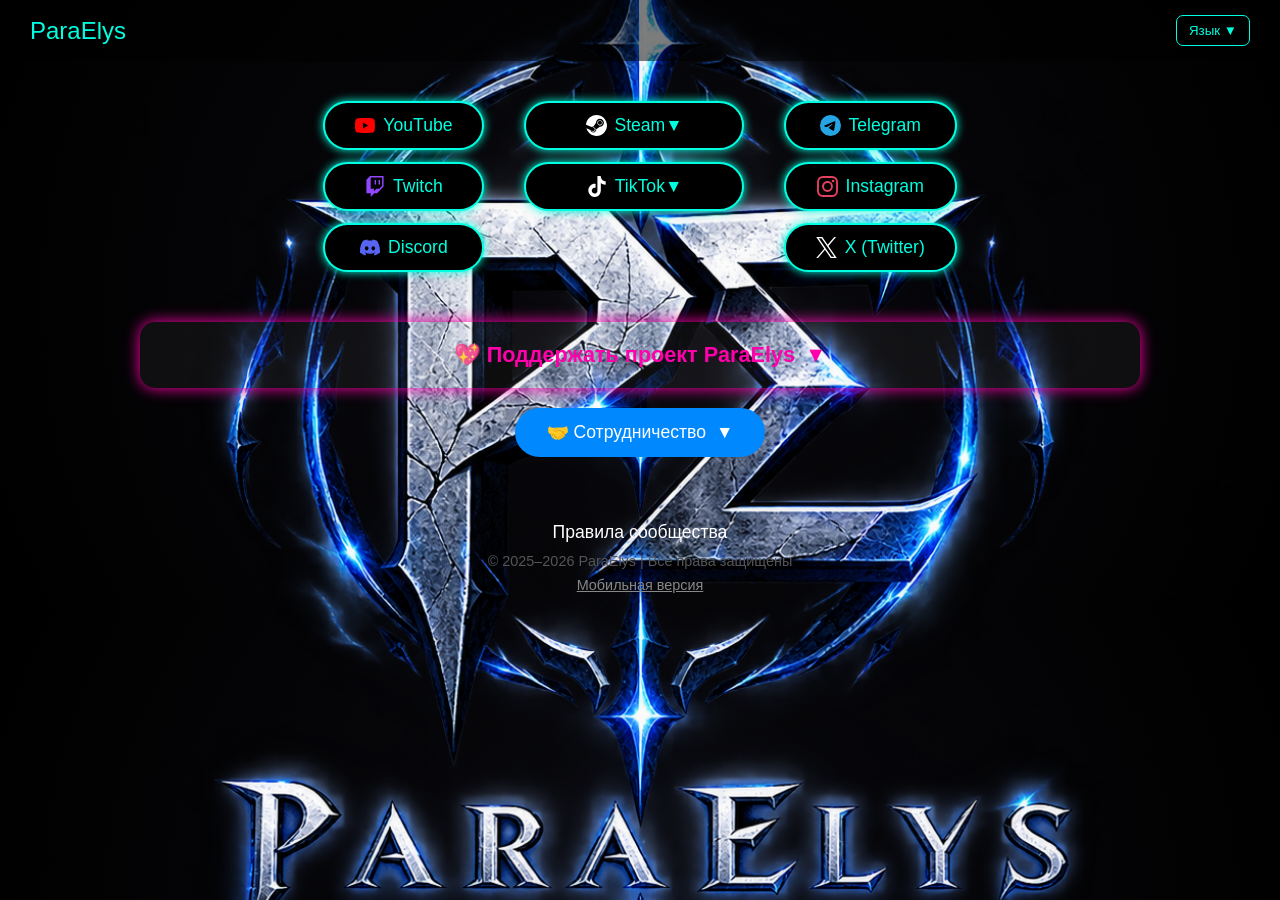
==== index.html @ 9361feeb "Add Kazakh language option and language flags" ====
<!DOCTYPE html>
<html lang="ru">
<head>
<meta charset="UTF-8">
<meta name="viewport" content="width=device-width, initial-scale=1.0">
<title>ParaElys — официальный сайт и ссылки</title>
<meta name="description" content="Официальная страница ParaElys: социальные сети, стримы, проекты, поддержка и контакты для сотрудничества.">
<meta name="robots" content="index,follow,max-image-preview:large">
<meta name="author" content="ParaElys">
<link rel="canonical" href="https://paraelys.github.io/ParaElys/">
<link rel="icon" href="favicon.svg" type="image/svg+xml">
<meta property="og:type" content="website">
<meta property="og:site_name" content="ParaElys">
<meta property="og:title" content="ParaElys — официальный сайт и ссылки">
<meta property="og:description" content="Социальные сети, стримы, проекты, поддержка и сотрудничество с ParaElys.">
<meta property="og:url" content="https://paraelys.github.io/ParaElys/">
<meta name="twitter:card" content="summary">
<meta name="twitter:title" content="ParaElys — официальный сайт и ссылки">
<meta name="twitter:description" content="Социальные сети, стримы, проекты, поддержка и сотрудничество с ParaElys.">
<meta http-equiv="Content-Security-Policy" content="default-src 'self'; base-uri 'none'; object-src 'none'; script-src 'self'; style-src 'self' https://fonts.googleapis.com; font-src https://fonts.gstatic.com; img-src 'self' data:; connect-src 'none'; frame-src 'none'; media-src 'none'; worker-src 'none'; manifest-src 'none'; form-action 'none'; upgrade-insecure-requests">
<meta name="referrer" content="no-referrer">
<link rel="stylesheet" href="styles.css">
</head>
<body>

<header>
    <a id="homeLink" class="logo" href="#" aria-label="На главную">ParaElys</a>
    <div class="language-menu" id="languageMenu">
        <button class="language-toggle" id="languageToggle" type="button" aria-haspopup="menu" aria-expanded="false" aria-controls="languageOptions">🇷🇺 Язык ▼</button>
        <div class="language-options" id="languageOptions" role="menu">
            <button type="button" role="menuitem" data-lang="ru">🇷🇺 Русский</button>
            <button type="button" role="menuitem" data-lang="en">🇬🇧 English</button>
            <button type="button" role="menuitem" data-lang="ua">🇺🇦 Українська</button>
            <button type="button" role="menuitem" data-lang="kz">🇰🇿 Қазақша</button>
        </div>
    </div>
</header>

<div class="links">
    <div class="column">
        <a href="https://youtube.com/ParaElys" target="_blank" rel="noopener noreferrer" class="link-btn brand-youtube"><img class="brand-icon" src="icons/youtube.svg" alt="" aria-hidden="true">YouTube</a>
        <a href="https://twitch.tv/ParaElys" target="_blank" rel="noopener noreferrer" class="link-btn brand-twitch"><img class="brand-icon" src="icons/twitch.svg" alt="" aria-hidden="true">Twitch</a>
        <a href="https://discord.com/users/783690268620488744" target="_blank" rel="noopener noreferrer" class="link-btn brand-discord"><img class="brand-icon" src="icons/discord.svg" alt="" aria-hidden="true">Discord</a>
    </div>

    <div class="column">
        <div class="dropdown">
            <div class="link-btn brand-steam" data-dropdown-toggle role="button" tabindex="0" aria-haspopup="true" aria-expanded="false"><img class="brand-icon" src="icons/steam.svg" alt="" aria-hidden="true">Steam <span aria-hidden="true">▼</span></div>
            <div class="dropdown-content">
                <a href="https://steamcommunity.com/id/SgAmeBplAy/" target="_blank" rel="noopener noreferrer">SgAmeBplAy</a>
                <a href="https://steamcommunity.com/groups/ParaElys" target="_blank" rel="noopener noreferrer">ParaElys</a>
            </div>
        </div>

        <div class="dropdown">
            <div class="link-btn brand-tiktok" data-dropdown-toggle role="button" tabindex="0" aria-haspopup="true" aria-expanded="false"><img class="brand-icon" src="icons/tiktok.svg" alt="" aria-hidden="true">TikTok <span aria-hidden="true">▼</span></div>
            <div class="dropdown-content">
                <a href="https://www.tiktok.com/@paraelys" target="_blank" rel="noopener noreferrer">ParaElys</a>
                <a href="https://www.tiktok.com/@paraelys.anime" target="_blank" rel="noopener noreferrer">ParaElys.Anime</a>
                <a href="https://www.tiktok.com/@paraelysanime" target="_blank" rel="noopener noreferrer">ParaElysAnime</a>
            </div>
        </div>
    </div>

    <div class="column">
        <a href="https://t.me/ParaElys" target="_blank" rel="noopener noreferrer" class="link-btn brand-telegram"><img class="brand-icon" src="icons/telegram.svg" alt="" aria-hidden="true">Telegram</a>
        <a href="https://instagram.com/ParaElys.Official" target="_blank" rel="noopener noreferrer" class="link-btn brand-instagram"><img class="brand-icon" src="icons/instagram.svg" alt="" aria-hidden="true">Instagram</a>
        <a href="https://twitter.com/ParaElys" target="_blank" rel="noopener noreferrer" class="link-btn brand-x"><img class="brand-icon" src="icons/x.svg" alt="" aria-hidden="true">X (Twitter)</a>
    </div>
</div>

<div class="support" id="supportBlock">
    <button class="support-toggle" id="supportToggle" type="button" aria-expanded="false" aria-controls="supportLinks">
        <span id="supportTitle">💖 Поддержать проект ParaElys</span>
        <span class="support-arrow" aria-hidden="true">▼</span>
    </button>
    <div class="support-links" id="supportLinks">
        <a href="#" class="support-service brand-paypal support-disabled" aria-disabled="true" tabindex="-1"><img class="brand-icon" src="icons/paypal.svg" alt="" aria-hidden="true">PayPal <span class="soon-badge" data-soon>Скоро</span></a>
        <a href="https://send.monobank.ua/jar/ATRMQ6Q4ir" target="_blank" rel="noopener noreferrer" class="support-service brand-monobank"><img class="brand-icon" src="icons/monobank.svg" alt="" aria-hidden="true">Monobank</a>
        <a href="#" class="support-service brand-donationalerts support-disabled" aria-disabled="true" tabindex="-1"><img class="brand-icon" src="icons/donationalerts.svg" alt="" aria-hidden="true">DonationAlerts <span class="soon-badge" data-soon>Скоро</span></a>
        <a href="https://steamcommunity.com/tradeoffer/new/?partner=419988897&token=-GGvnD6H" target="_blank" rel="noopener noreferrer" class="support-service brand-steam"><img class="brand-icon" src="icons/steam.svg" alt="" aria-hidden="true">Steam Trade</a>
        <a href="#" class="support-service brand-patreon support-disabled" aria-disabled="true" tabindex="-1"><img class="brand-icon" src="icons/patreon.svg" alt="" aria-hidden="true">Patreon <span class="soon-badge" data-soon>Скоро</span></a>
        <a href="#" class="support-service brand-boosty support-disabled" aria-disabled="true" tabindex="-1"><img class="brand-icon" src="icons/boosty.svg" alt="" aria-hidden="true">Boosty <span class="soon-badge" data-soon>Скоро</span></a>
    </div>
</div>

<div class="email-contact collaboration" id="collaborationBlock">
    <button class="collaboration-toggle" id="collaborationToggle" type="button" aria-expanded="false" aria-controls="collaborationOptions">
        <span id="collaborationTitle">🤝 Сотрудничество</span>
        <span class="collaboration-arrow" aria-hidden="true">▼</span>
    </button>
    <div class="collaboration-options" id="collaborationOptions">
        <a id="emailContactLink" href="mailto:paraelys.info@gmail.com?subject=Сотрудничество&amp;body=Здравствуйте!">Написать на Email</a>
        <button id="copyEmailButton" type="button">Скопировать Email</button>
        <span class="copy-status" id="copyStatus" aria-live="polite"></span>
    </div>
</div>

<!-- Футер -->
<footer>
    <div class="rules-menu" id="rulesMenu" role="button" tabindex="0">Правила сообщества</div>
    <div id="copyrightText">© 2025 ParaElys | Все права защищены</div>
    <div class="version-switch" id="versionSwitch" role="button" tabindex="0">Мобильная версия</div>
</footer>

<!-- Модальное окно -->
<div class="modal" id="rulesModal">
    <div class="modal-content">
        <span class="modal-close" id="closeRulesButton" role="button" tabindex="0" aria-label="Закрыть">&times;</span>
        <h2 id="rulesTitle">📜 Правила сообщества</h2>
        <p id="rulesText">
        Добро пожаловать! Ниже приведены правила поведения на всех продуктах ParaElys.<br><br>
        1. Уважайте других пользователей.<br>
        2. Запрещено оскорбление, спам и реклама без согласия.<br>
        3. Контент, нарушающий законы, запрещен.<br>
        4. Все донаты, покупки и транзакции проходят через официальные каналы.<br>
        5. Администрация оставляет за собой право удалять сообщения или блокировать пользователей за нарушение правил.<br><br>
        Дисклеймер: Мы не несем ответственность за действия пользователей вне наших платформ и за сторонний контент.
        </p>
    </div>
</div>

<script src="script.js" defer></script>

</body>
</html>
---- styles.css ----
@import url('https://fonts.googleapis.com/css2?family=Orbitron:wght@400;700&display=swap');
    body {
        margin: 0;
        font-family: 'Orbitron', sans-serif;
        background: url('background.png') center/cover no-repeat fixed, radial-gradient(circle at center, #0a0a0f, #000000);
        color: #00ffe0;
        overflow-x: hidden;
    }
    header {
        display: flex;
        align-items: center;
        justify-content: space-between;
        padding: 15px 30px;
        background: rgba(0,0,0,0.5);
        position: sticky;
        top: 0;
        z-index: 10;
    }
    .logo {
        font-size: 1.5rem;
        color: #00ffe0;
        text-decoration: none;
        cursor: pointer;
        transition: 0.3s;
    }
    .logo:hover {
        color: #ffffff;
        text-shadow: 0 0 10px #00ffe0;
    }
    .language-menu {
        position: relative;
    }
    .language-toggle {
        background: transparent;
        border: 1px solid #00ffe0;
        color: #00ffe0;
        padding: 7px 12px;
        border-radius: 7px;
        cursor: pointer;
        transition: 0.3s;
        font-family: inherit;
    }
    .language-toggle:hover,
    .language-menu.open .language-toggle {
        background: #00ffe0;
        color: #000;
    }
    .language-options {
        display: none;
        position: absolute;
        top: calc(100% + 8px);
        right: 0;
        min-width: 170px;
        background: #000;
        border: 1px solid #00ffe0;
        border-radius: 10px;
        overflow: hidden;
        box-shadow: 0 0 15px #00ffe0;
        z-index: 50;
        animation: fadeIn 0.2s ease;
    }
    .language-menu.open .language-options {
        display: flex;
        flex-direction: column;
    }
    .language-options button {
        border: 0;
        background: transparent;
        color: #00ffe0;
        padding: 11px 14px;
        cursor: pointer;
        font-family: inherit;
        text-align: left;
        transition: 0.2s;
    }
    .language-options button:hover {
        background: #00ffe0;
        color: #000;
    }

    /* Меню в колонках */
    .links {
        display: flex;
        justify-content: center;
        gap: 40px;
        margin-top: 40px;
    }
    .column {
        display: flex;
        flex-direction: column;
        gap: 12px;
    }

    .link-btn {
        padding: 12px 30px;
        border: 2px solid #00ffe0;
        border-radius: 50px;
        color: #00ffe0;
        text-decoration: none;
        font-size: 1.1rem;
        background: #000000;
        transition: 0.3s;
        box-shadow: 0 0 10px #00ffe0;
        position: relative;
        text-align: center;
    }
    .link-btn:hover {
        background: rgba(3, 7, 10, 0.94);
        color: #ffffff;
        box-shadow: 0 0 12px rgba(0,255,224,.28);
        transform: scale(1.035);
    }

    /* Подменю */
    .dropdown {
        position: relative;
        display: inline-block;
        width: 220px;
    }
    .dropdown-content {
        display: none;
        flex-direction: column;
        position: static;
        width: 100%;
        margin-top: 8px;
        box-sizing: border-box;
        background: rgba(0,0,0,.94);
        border: 1px solid #00ffe0;
        border-radius: 10px;
        overflow: hidden;
        box-shadow: 0 0 12px rgba(0,255,224,.42);
        animation: fadeIn 0.25s ease;
    }
    .dropdown-content a {
        padding: 10px;
        color: #00ffe0;
        text-decoration: none;
        transition: 0.3s;
        text-align: center;
    }
    .dropdown-content a:hover {
        background: rgba(0,255,224,.10);
        color: #ffffff;
        text-shadow: 0 0 8px rgba(0,255,224,.7);
    }
    .dropdown.open .dropdown-content {
        display: flex;
    }
    @keyframes fadeIn {
        from {opacity: 0; transform: translateY(-5px);}
        to {opacity: 1; transform: translateY(0);}
    }

    /* Секция поддержки */
    .support {
        margin-top: 50px;
        padding: 0;
        background: rgba(255,255,255,0.05);
        border-radius: 15px;
        max-width: 1000px;
        margin-left: auto;
        margin-right: auto;
        box-shadow: 0 0 15px #ff00aa;
        overflow: hidden;
    }
    .support-toggle {
        width: 100%;
        border: 0;
        background: transparent;
        color: #ff00aa;
        padding: 20px;
        font: inherit;
        font-size: 1.35rem;
        font-weight: 700;
        cursor: pointer;
        display: flex;
        align-items: center;
        justify-content: center;
        gap: 10px;
        transition: 0.3s;
    }
    .support-toggle:hover,
    .support.open .support-toggle {
        background: rgba(255,0,170,0.08);
        text-shadow: 0 0 10px #ff00aa;
    }
    .support-arrow {
        display: inline-block;
        transition: transform 0.3s ease;
    }
    .support.open .support-arrow {
        transform: rotate(180deg);
    }
    .support-links {
        display: none;
        flex-wrap: wrap;
        justify-content: center;
        gap: 10px;
        padding: 0 20px 20px;
    }
    .support.open .support-links {
        display: flex;
        animation: supportReveal 0.25s ease;
    }
    @keyframes supportReveal {
        from { opacity: 0; transform: translateY(-6px); }
        to { opacity: 1; transform: translateY(0); }
    }
    .support a {
        color: #ff80d5;
        text-decoration: none;
        border: 1px solid #ff00aa;
        padding: 8px 12px;
        border-radius: 8px;
        transition: 0.3s;
        text-align: center;
    }
    .support a:hover {
        background: rgba(8,4,8,.90);
        color: #ffffff;
    }

    /* Связь по рекламе под поддержкой */
    .email-contact {
        margin: 20px 0 50px 0;
        text-align: center;
    }
    .email-contact a {
        background: #0088ff;
        color: #fff;
        border: 2px solid #0088ff;
        padding: 12px 30px;
        border-radius: 50px;
        text-decoration: none;
        font-size: 1.1rem;
        display: inline-block;
        transition: 0.3s;
    }
    .email-contact a:hover {
        background: #00ccff;
        color: #000;
        transform: scale(1.05);
    }

    /* Меню Правила сообщества */
    .rules-menu {
        display: inline-block;
        text-align: center;
        color: #ffffff;
        font-size: 1.1rem;
        margin-bottom: 5px;
        cursor: pointer;
    }
    .rules-menu:hover {
        text-decoration: underline;
    }

    /* Футер */
    footer {
        text-align: center;
        padding: 15px;
        font-size: 0.9rem;
        color: #555;
    }
    .version-switch {
        display: inline-block;
        margin-top: 8px;
        color: #888;
        text-decoration: underline;
        cursor: pointer;
        transition: 0.3s;
    }
    .version-switch:hover {
        color: #00ffe0;
    }

    /* Мобильная версия */
    /*
       На мобильных браузерах background-attachment: fixed может "прыгать"
       при скрытии/появлении адресной строки. Поэтому фон рисуется отдельным
       фиксированным слоем стабильной высоты и не пересчитывает масштаб при скролле.
    */
    body.mobile-mode {
        background: transparent;
        position: relative;
        isolation: isolate;
    }
    body.mobile-mode::before {
        content: "";
        position: fixed;
        top: 0;
        left: 0;
        width: 100vw;
        height: 100vh;
        height: 100lvh;
        background:
            url('background.png') center center / cover no-repeat,
            radial-gradient(circle at center, #0a0a0f, #000000);
        z-index: -1;
        pointer-events: none;
        transform: translateZ(0);
        backface-visibility: hidden;
    }
    body.mobile-mode header {
        padding: 12px 15px;
    }
    body.mobile-mode .logo {
        font-size: 1.25rem;
    }
    body.mobile-mode .language-toggle {
        padding: 6px 10px;
    }
    body.mobile-mode .language-options {
        min-width: 155px;
    }
    body.mobile-mode .links {
        flex-direction: column;
        align-items: center;
        gap: 12px;
        margin-top: 25px;
        padding: 0 15px;
        width: 100%;
        box-sizing: border-box;
    }
    body.mobile-mode .column {
        width: 100%;
        max-width: 360px;
        box-sizing: border-box;
    }
    body.mobile-mode .link-btn {
        display: block;
        box-sizing: border-box;
        width: 100%;
        padding: 12px 20px;
    }
    body.mobile-mode .dropdown {
        width: 100%;
    }
    body.mobile-mode .dropdown-content {
        position: static;
        margin-top: 8px;
        box-sizing: border-box;
    }
    body.mobile-mode .support {
        margin: 30px auto 0;
        width: calc(100% - 30px);
        max-width: 360px;
        box-sizing: border-box;
    }
    body.mobile-mode .support-toggle {
        padding: 18px 12px;
        font-size: 1.1rem;
    }
    body.mobile-mode .support-links {
        flex-direction: column;
        width: 100%;
        max-width: none;
        box-sizing: border-box;
        padding: 0 12px 18px;
    }
    body.mobile-mode .support a {
        display: block;
        width: 100%;
        box-sizing: border-box;
    }
    body.mobile-mode .email-contact {
        margin: 20px auto 35px;
        width: calc(100% - 30px);
        max-width: 360px;
        box-sizing: border-box;
    }
    body.mobile-mode .email-contact a {
        box-sizing: border-box;
        max-width: 100%;
        padding: 12px 20px;
    }
    body.mobile-mode .modal {
        box-sizing: border-box;
        padding: 10px;
    }
    body.mobile-mode .modal-content {
        box-sizing: border-box;
        padding: 25px 18px;
    }
    body.mobile-mode footer {
        box-sizing: border-box;
        padding-left: 15px;
        padding-right: 15px;
    }

    /* Полная версия принудительно сохраняет исходную компоновку */
    body.desktop-mode {
        min-width: 820px;
        overflow-x: auto;
    }
    body.desktop-mode .links {
        flex-direction: row;
    }

    /* Модальное окно */
    .modal {
        display: none;
        position: fixed;
        top: 0; left: 0;
        width: 100%; height: 100%;
        background: rgba(0,0,0,0.85);
        z-index: 1000;
        justify-content: center;
        align-items: center;
        padding: 20px;
        animation: fadeInModal 0.3s ease;
    }
    @keyframes fadeInModal {
        from {opacity:0;}
        to {opacity:1;}
    }
    .modal-content {
        background: #000;
        border: 2px solid #00ffe0;
        border-radius: 15px;
        padding: 30px;
        max-width: 800px;
        width: 100%;
        color: #00ffe0;
        position: relative;
        overflow-y: auto;
        max-height: 90vh;
        animation: slideDown 0.3s ease;
    }
    @keyframes slideDown {
        from {transform: translateY(-20px); opacity:0;}
        to {transform: translateY(0); opacity:1;}
    }
    .modal-content h2 {
        color: #ff00aa;
        margin-top: 0;
        text-align: center;
    }
    .modal-close {
        position: absolute;
        top: 10px;
        right: 15px;
        font-size: 1.5rem;
        cursor: pointer;
        color: #ff00aa;
    }

#copyrightText {
    margin-top: 5px;
}


/* Обычный системный шрифт для переведённого английского интерфейса */
body.english-ui-font .language-toggle,
body.english-ui-font .language-options button,
body.english-ui-font .support-toggle,
body.english-ui-font .email-contact a,
body.english-ui-font .rules-menu,
body.english-ui-font #copyrightText,
body.english-ui-font .version-switch,
body.english-ui-font .modal-content {
    font-family: Arial, Helvetica, sans-serif;
}


/* Логотипы социальных платформ */
.brand-icon {
    width: 1.15em;
    height: 1.15em;
    flex: 0 0 auto;
    object-fit: contain;
    vertical-align: -0.18em;
    margin-right: 0.45em;
}
.link-btn {
    display: flex;
    align-items: center;
    justify-content: center;
}


/* Фирменные эффекты кнопок */
.link-btn .brand-icon,
.support-service .brand-icon {
    transition: transform 0.25s ease, filter 0.25s ease;
}
.link-btn:hover .brand-icon,
.support-service:hover .brand-icon {
    transform: scale(1.15);
}

.brand-youtube:hover { border-color:#ff0000; box-shadow:0 0 18px #ff0000, 0 0 34px rgba(255,0,0,.35); }
.brand-telegram:hover { border-color:#26a5e4; box-shadow:0 0 18px #26a5e4, 0 0 34px rgba(38,165,228,.35); }
.brand-discord:hover { border-color:#5865f2; box-shadow:0 0 18px #5865f2, 0 0 34px rgba(88,101,242,.35); }
.brand-steam:hover { border-color:#ffffff; box-shadow:0 0 18px #ffffff, 0 0 34px rgba(255,255,255,.2); }
.brand-tiktok:hover { border-color:#fe2c55; box-shadow:0 0 18px #25f4ee, 0 0 34px rgba(254,44,85,.35); }
.brand-instagram:hover { border-color:#e4405f; box-shadow:0 0 18px #e4405f, 0 0 34px rgba(228,64,95,.35); }
.brand-twitch:hover { border-color:#9146ff; box-shadow:0 0 18px #9146ff, 0 0 34px rgba(145,70,255,.35); }
.brand-x:hover { border-color:#ffffff; box-shadow:0 0 18px #ffffff, 0 0 34px rgba(255,255,255,.2); }

.support-service {
    display: inline-flex;
    align-items: center;
    justify-content: center;
    gap: 2px;
}
.brand-paypal:hover { border-color:#0070e0; box-shadow:0 0 14px rgba(0,112,224,.75); }
.brand-monobank:hover { border-color:#ffffff; box-shadow:0 0 14px rgba(255,255,255,.45); }
.brand-donationalerts:hover { border-color:#f57d07; box-shadow:0 0 14px rgba(245,125,7,.7); }
.brand-patreon:hover { border-color:#ff424d; box-shadow:0 0 14px rgba(255,66,77,.7); }
.brand-boosty:hover { border-color:#f15f2c; box-shadow:0 0 14px rgba(241,95,44,.7); }

.support-disabled {
    opacity: 0.48;
    cursor: not-allowed;
    filter: grayscale(.35);
}
.support-disabled:hover {
    background: transparent !important;
    color: #ff80d5 !important;
    box-shadow: none !important;
    transform: none !important;
}
.support-disabled:hover .brand-icon {
    transform: none;
}
.soon-badge {
    margin-left: 8px;
    padding: 2px 6px;
    border: 1px solid currentColor;
    border-radius: 999px;
    font-size: .7em;
    opacity: .9;
}

/* Улучшенный блок сотрудничества */
.collaboration {
    position: relative;
}
.collaboration-toggle {
    background: #0088ff;
    color: #fff;
    border: 2px solid #0088ff;
    padding: 12px 30px;
    border-radius: 50px;
    font: inherit;
    font-size: 1.1rem;
    cursor: pointer;
    transition: .3s;
    display: inline-flex;
    align-items: center;
    gap: 10px;
}
.collaboration-toggle:hover,
.collaboration.open .collaboration-toggle {
    background: #00ccff;
    border-color: #00ccff;
    color: #000;
    transform: scale(1.04);
    box-shadow: 0 0 18px rgba(0,204,255,.55);
}
.collaboration-arrow {
    transition: transform .25s ease;
}
.collaboration.open .collaboration-arrow {
    transform: rotate(180deg);
}
.collaboration-options {
    display: none;
    width: min(360px, calc(100% - 30px));
    margin: 10px auto 0;
    padding: 10px;
    background: rgba(0,0,0,.92);
    border: 1px solid #0088ff;
    border-radius: 14px;
    box-shadow: 0 0 16px rgba(0,136,255,.35);
    box-sizing: border-box;
}
.collaboration.open .collaboration-options {
    display: grid;
    gap: 8px;
    animation: supportReveal .2s ease;
}
.collaboration-options a,
.collaboration-options button {
    width: 100%;
    box-sizing: border-box;
    border: 1px solid #0088ff;
    background: transparent;
    color: #fff;
    border-radius: 10px;
    padding: 10px 12px;
    font: inherit;
    text-decoration: none;
    cursor: pointer;
    transition: .2s;
}
.collaboration-options a:hover,
.collaboration-options button:hover {
    background: #0088ff;
    color: #fff;
}
.copy-status {
    min-height: 1em;
    color: #00ffe0;
    font-size: .8rem;
}

/* Лёгкое появление страницы */
header,
.links,
.support,
.email-contact,
footer {
    animation: pageReveal .55s ease both;
}
.links { animation-delay: .08s; }
.support { animation-delay: .16s; }
.email-contact { animation-delay: .22s; }
footer { animation-delay: .28s; }
@keyframes pageReveal {
    from { opacity: 0; transform: translateY(8px); }
    to { opacity: 1; transform: translateY(0); }
}
@media (prefers-reduced-motion: reduce) {
    header,
    .links,
    .support,
    .email-contact,
    footer,
    .dropdown-content,
    .support.open .support-links,
    .collaboration.open .collaboration-options {
        animation: none !important;
    }
    * {
        scroll-behavior: auto !important;
    }
}

/* Английский системный шрифт также для новых элементов */
body.english-ui-font .collaboration-toggle,
body.english-ui-font .collaboration-options,
body.english-ui-font .soon-badge {
    font-family: Arial, Helvetica, sans-serif;
}

/* Мобильная версия новых элементов */
body.mobile-mode .collaboration-toggle {
    max-width: 100%;
    padding: 12px 20px;
}
body.mobile-mode .collaboration-options {
    width: 100%;
}


/* Раскрытые меню остаются частью страницы и не перекрывают блоки ниже */
.dropdown.open {
    z-index: 2;
}
.dropdown.open > .link-btn {
    background: rgba(3,7,10,.96);
    color: #ffffff;
    transform: scale(1.02);
}
.dropdown.open > .brand-steam {
    border-color: #ffffff;
    box-shadow: 0 0 18px rgba(255,255,255,.65), 0 0 30px rgba(255,255,255,.15);
}
.dropdown.open > .brand-tiktok {
    border-color: #fe2c55;
    box-shadow: 0 0 16px rgba(37,244,238,.7), 0 0 30px rgba(254,44,85,.32);
}
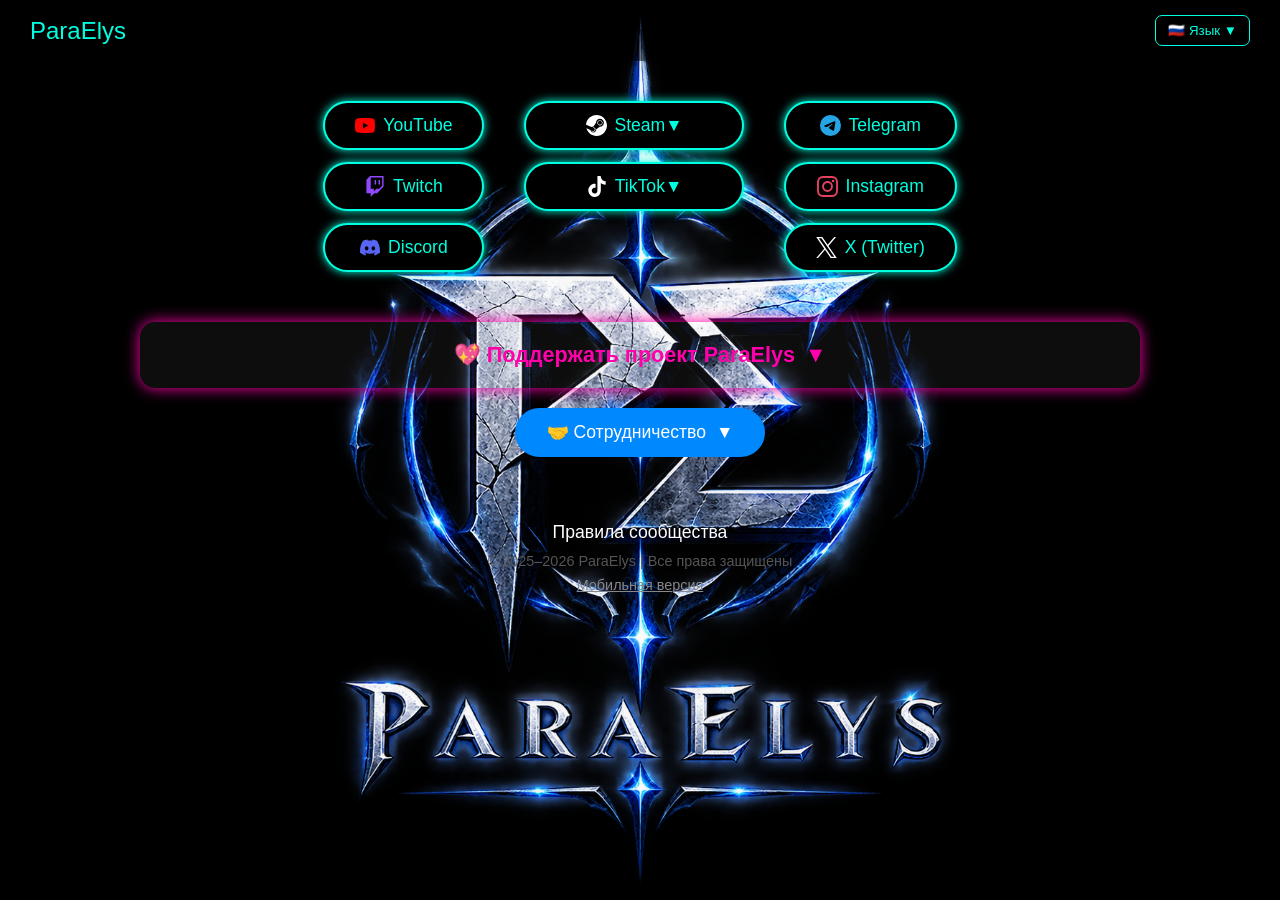
==== commit 1cae2f84: "Use real flag icons and bust cached assets" ====
--- a/index.html
+++ b/index.html
@@ -19,19 +19,19 @@
 <meta name="twitter:description" content="Социальные сети, стримы, проекты, поддержка и сотрудничество с ParaElys.">
 <meta http-equiv="Content-Security-Policy" content="default-src 'self'; base-uri 'none'; object-src 'none'; script-src 'self'; style-src 'self' https://fonts.googleapis.com; font-src https://fonts.gstatic.com; img-src 'self' data:; connect-src 'none'; frame-src 'none'; media-src 'none'; worker-src 'none'; manifest-src 'none'; form-action 'none'; upgrade-insecure-requests">
 <meta name="referrer" content="no-referrer">
-<link rel="stylesheet" href="styles.css">
+<link rel="stylesheet" href="styles.css?v=20261008-2">
 </head>
 <body>
 
 <header>
     <a id="homeLink" class="logo" href="#" aria-label="На главную">ParaElys</a>
     <div class="language-menu" id="languageMenu">
-        <button class="language-toggle" id="languageToggle" type="button" aria-haspopup="menu" aria-expanded="false" aria-controls="languageOptions">🇷🇺 Язык ▼</button>
+        <button class="language-toggle" id="languageToggle" type="button" aria-haspopup="menu" aria-expanded="false" aria-controls="languageOptions"><img class="flag-icon" src="icons/flags/ru.svg" alt=""> <span id="languageToggleLabel">Язык</span> <span aria-hidden="true">▼</span></button>
         <div class="language-options" id="languageOptions" role="menu">
-            <button type="button" role="menuitem" data-lang="ru">🇷🇺 Русский</button>
-            <button type="button" role="menuitem" data-lang="en">🇬🇧 English</button>
-            <button type="button" role="menuitem" data-lang="ua">🇺🇦 Українська</button>
-            <button type="button" role="menuitem" data-lang="kz">🇰🇿 Қазақша</button>
+            <button type="button" role="menuitem" data-lang="ru"><img class="flag-icon" src="icons/flags/ru.svg" alt="">Русский</button>
+            <button type="button" role="menuitem" data-lang="en"><img class="flag-icon" src="icons/flags/gb.svg" alt="">English</button>
+            <button type="button" role="menuitem" data-lang="ua"><img class="flag-icon" src="icons/flags/ua.svg" alt="">Українська</button>
+            <button type="button" role="menuitem" data-lang="kz"><img class="flag-icon" src="icons/flags/kz.svg" alt="">Қазақша</button>
         </div>
     </div>
 </header>
@@ -120,7 +120,7 @@
     </div>
 </div>
 
-<script src="script.js" defer></script>
+<script src="script.js?v=20261008-2" defer></script>
 
 </body>
 </html>
--- a/styles.css
+++ b/styles.css
@@ -2,7 +2,7 @@
     body {
         margin: 0;
         font-family: 'Orbitron', sans-serif;
-        background: url('background.png') center/cover no-repeat fixed, radial-gradient(circle at center, #0a0a0f, #000000);
+        background: #000 url('background.png') center center / contain no-repeat fixed;
         color: #00ffe0;
         overflow-x: hidden;
     }
@@ -294,8 +294,7 @@
         height: 100vh;
         height: 100lvh;
         background:
-            url('background.png') center center / cover no-repeat,
-            radial-gradient(circle at center, #0a0a0f, #000000);
+            #000 url('background.png') center center / contain no-repeat;
         z-index: -1;
         pointer-events: none;
         transform: translateZ(0);
@@ -601,9 +600,14 @@
     color: #fff;
 }
 .copy-status {
-    min-height: 1em;
+    display: none;
     color: #00ffe0;
     font-size: .8rem;
+    text-align: center;
+    padding: 2px 4px 0;
+}
+.copy-status:not(:empty) {
+    display: block;
 }
 
 /* Лёгкое появление страницы */
@@ -672,3 +676,23 @@
     border-color: #fe2c55;
     box-shadow: 0 0 16px rgba(37,244,238,.7), 0 0 30px rgba(254,44,85,.32);
 }
+
+
+/* Для казахского интерфейса используем системный шрифт с полной поддержкой букв */
+body.kazakh-ui-font .language-toggle,
+body.kazakh-ui-font .language-options button,
+body.kazakh-ui-font .support-toggle,
+body.kazakh-ui-font .collaboration-toggle,
+body.kazakh-ui-font .collaboration-options,
+body.kazakh-ui-font .rules-menu,
+body.kazakh-ui-font #copyrightText,
+body.kazakh-ui-font .version-switch,
+body.kazakh-ui-font .modal-content,
+body.kazakh-ui-font .soon-badge {
+    font-family: Arial, Helvetica, sans-serif;
+}
+
+/* Симметричная рамка блока сотрудничества */
+.collaboration-options {
+    padding: 10px;
+}
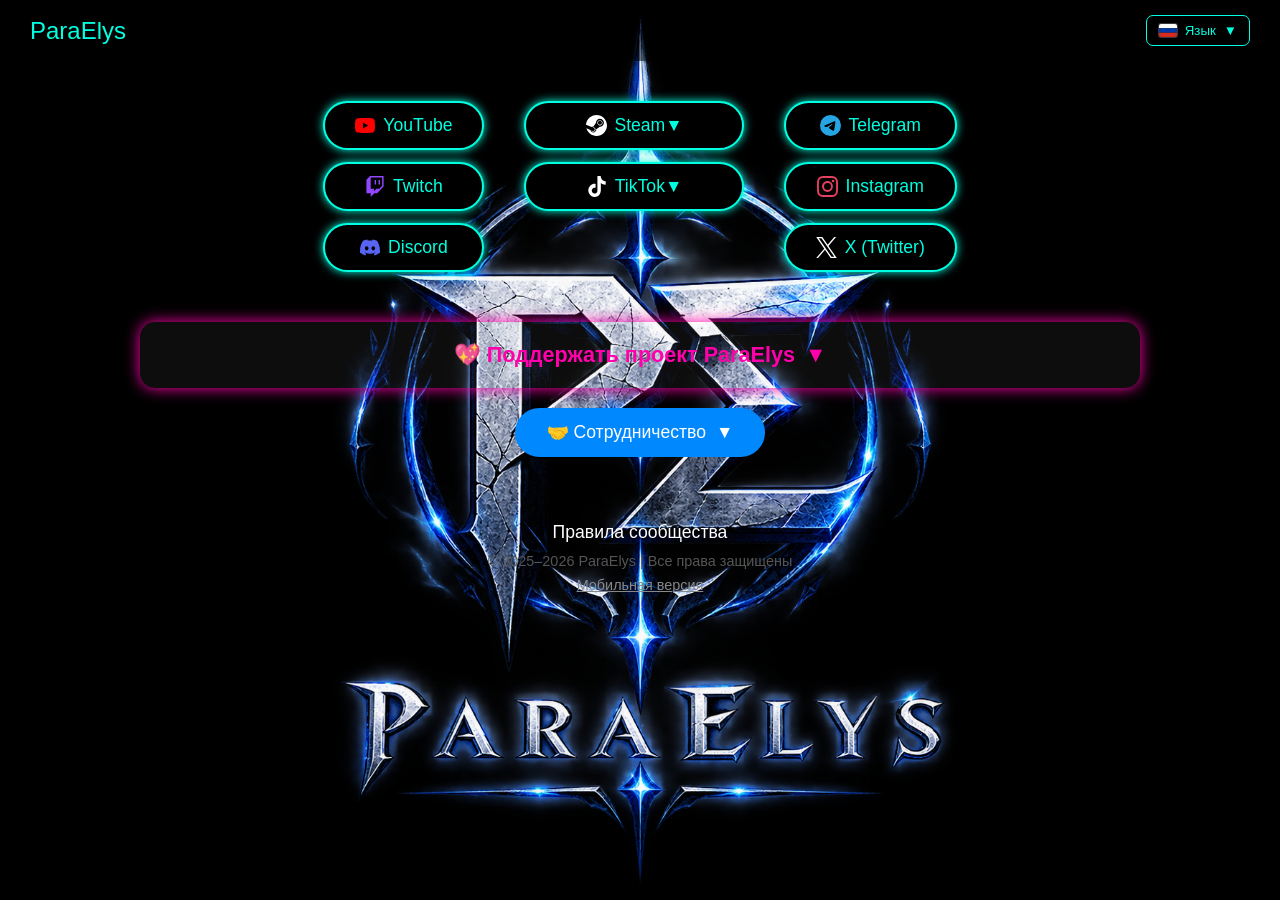
==== commit 3318b2a7: "Use PE PNG favicon and refresh styles" ====
--- a/index.html
+++ b/index.html
@@ -8,7 +8,7 @@
 <meta name="robots" content="index,follow,max-image-preview:large">
 <meta name="author" content="ParaElys">
 <link rel="canonical" href="https://paraelys.github.io/ParaElys/">
-<link rel="icon" href="favicon.svg" type="image/svg+xml">
+<link rel="icon" href="favicon.png?v=20261008-3" type="image/png">
 <meta property="og:type" content="website">
 <meta property="og:site_name" content="ParaElys">
 <meta property="og:title" content="ParaElys — официальный сайт и ссылки">
@@ -19,7 +19,7 @@
 <meta name="twitter:description" content="Социальные сети, стримы, проекты, поддержка и сотрудничество с ParaElys.">
 <meta http-equiv="Content-Security-Policy" content="default-src 'self'; base-uri 'none'; object-src 'none'; script-src 'self'; style-src 'self' https://fonts.googleapis.com; font-src https://fonts.gstatic.com; img-src 'self' data:; connect-src 'none'; frame-src 'none'; media-src 'none'; worker-src 'none'; manifest-src 'none'; form-action 'none'; upgrade-insecure-requests">
 <meta name="referrer" content="no-referrer">
-<link rel="stylesheet" href="styles.css?v=20261008-2">
+<link rel="stylesheet" href="styles.css?v=20261008-3">
 </head>
 <body>
 
--- a/styles.css
+++ b/styles.css
@@ -696,3 +696,23 @@
 .collaboration-options {
     padding: 10px;
 }
+
+
+/* Настоящие флаги в меню языков */
+.flag-icon {
+    width: 1.35em;
+    height: 1em;
+    object-fit: cover;
+    border-radius: 2px;
+    flex: 0 0 auto;
+    box-shadow: 0 0 0 1px rgba(255,255,255,.22);
+}
+.language-toggle,
+.language-options button {
+    display: flex;
+    align-items: center;
+    gap: 8px;
+}
+.language-toggle {
+    white-space: nowrap;
+}
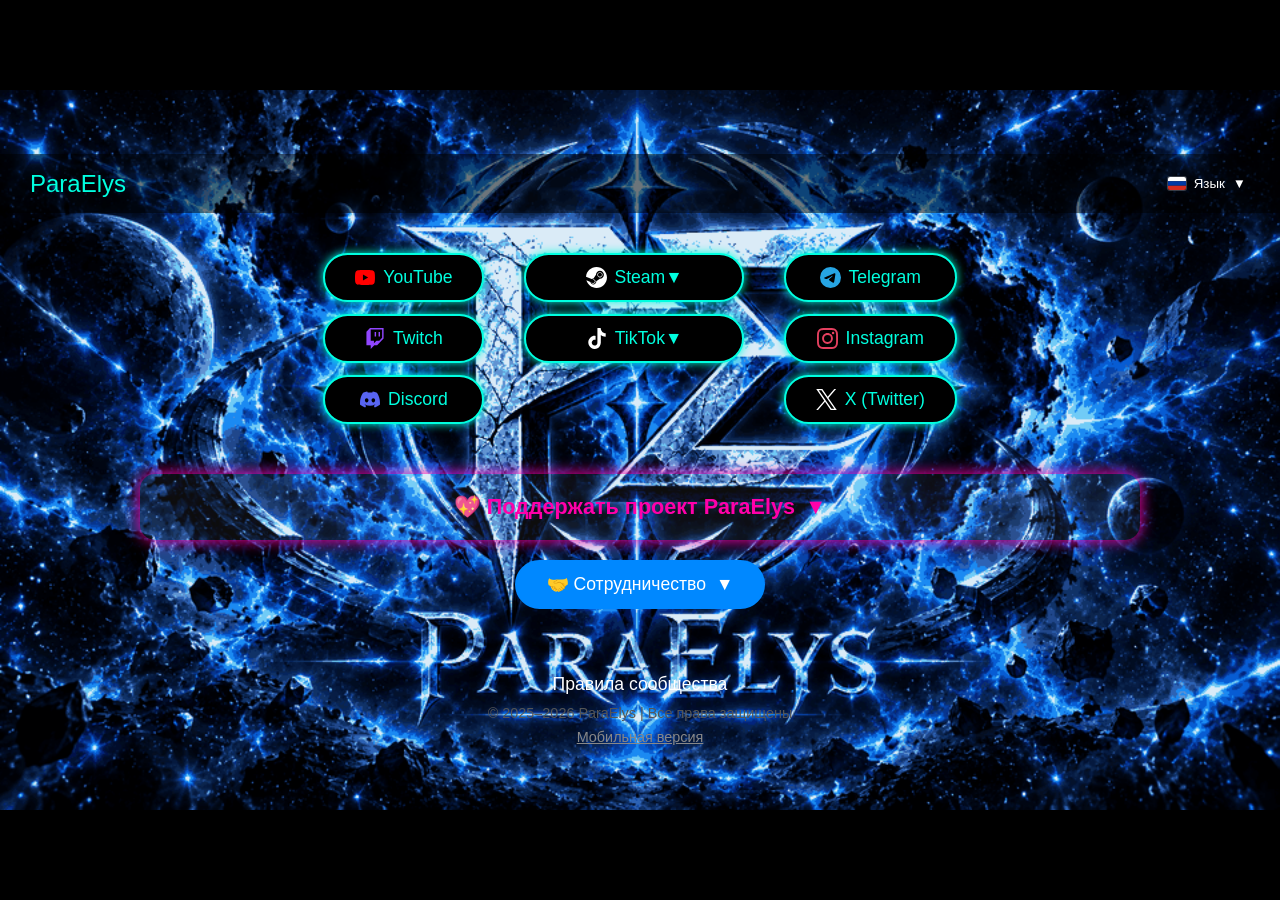
==== commit 81230f52: "Add hybrid animated cosmic background layers" ====
--- a/index.html
+++ b/index.html
@@ -19,9 +19,16 @@
 <meta name="twitter:description" content="Социальные сети, стримы, проекты, поддержка и сотрудничество с ParaElys.">
 <meta http-equiv="Content-Security-Policy" content="default-src 'self'; base-uri 'none'; object-src 'none'; script-src 'self'; style-src 'self' https://fonts.googleapis.com; font-src https://fonts.gstatic.com; img-src 'self' data:; connect-src 'none'; frame-src 'none'; media-src 'none'; worker-src 'none'; manifest-src 'none'; form-action 'none'; upgrade-insecure-requests">
 <meta name="referrer" content="no-referrer">
-<link rel="stylesheet" href="styles.css?v=20261008-3">
+<link rel="stylesheet" href="styles.css?v=20261008-4">
 </head>
 <body>
+<div class="cosmic-stage" id="cosmicStage" aria-hidden="true">
+    <div class="cosmic-scene"></div>
+    <div class="cosmic-rift"></div>
+    <div class="cosmic-orbit"></div>
+    <div class="cosmic-pe"></div>
+    <canvas id="cosmicParticles"></canvas>
+</div>
 
 <header>
     <a id="homeLink" class="logo" href="#" aria-label="На главную">ParaElys</a>
@@ -120,7 +127,7 @@
     </div>
 </div>
 
-<script src="script.js?v=20261008-2" defer></script>
+<script src="script.js?v=20261008-4" defer></script>
 
 </body>
 </html>
--- a/styles.css
+++ b/styles.css
@@ -716,3 +716,30 @@
 .language-toggle {
     white-space: nowrap;
 }
+
+
+/* Минималистичное меню языков: белый текст без рамки */
+.language-toggle {
+    border: 0;
+    background: transparent;
+    color: #ffffff;
+    box-shadow: none;
+    padding: 7px 4px;
+}
+.language-toggle:hover,
+.language-menu.open .language-toggle {
+    background: transparent;
+    color: #ffffff;
+    text-shadow: 0 0 8px rgba(255,255,255,.45);
+}
+.language-options {
+    border-color: rgba(255,255,255,.18);
+    box-shadow: 0 8px 24px rgba(0,0,0,.45);
+}
+.language-options button {
+    color: #ffffff;
+}
+.language-options button:hover {
+    background: rgba(255,255,255,.08);
+    color: #ffffff;
+}
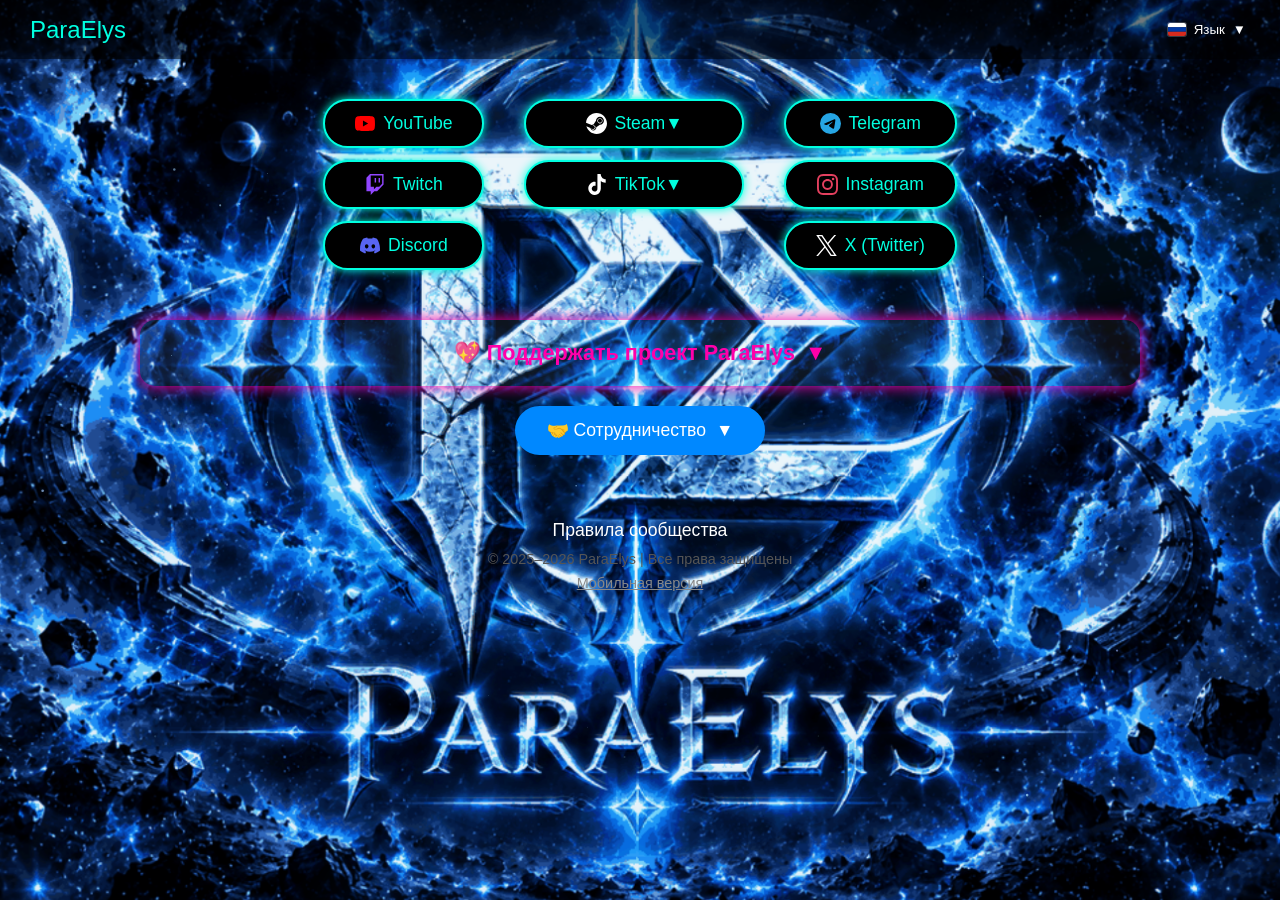
==== commit 6a7ae70d: "Refresh background animation assets" ====
--- a/index.html
+++ b/index.html
@@ -19,7 +19,7 @@
 <meta name="twitter:description" content="Социальные сети, стримы, проекты, поддержка и сотрудничество с ParaElys.">
 <meta http-equiv="Content-Security-Policy" content="default-src 'self'; base-uri 'none'; object-src 'none'; script-src 'self'; style-src 'self' https://fonts.googleapis.com; font-src https://fonts.gstatic.com; img-src 'self' data:; connect-src 'none'; frame-src 'none'; media-src 'none'; worker-src 'none'; manifest-src 'none'; form-action 'none'; upgrade-insecure-requests">
 <meta name="referrer" content="no-referrer">
-<link rel="stylesheet" href="styles.css?v=20261008-4">
+<link rel="stylesheet" href="styles.css?v=20261008-5">
 </head>
 <body>
 <div class="cosmic-stage" id="cosmicStage" aria-hidden="true">
@@ -127,7 +127,7 @@
     </div>
 </div>
 
-<script src="script.js?v=20261008-4" defer></script>
+<script src="script.js?v=20261008-5" defer></script>
 
 </body>
 </html>
--- a/styles.css
+++ b/styles.css
@@ -2,7 +2,7 @@
     body {
         margin: 0;
         font-family: 'Orbitron', sans-serif;
-        background: #000 url('background.png') center center / contain no-repeat fixed;
+        background: #000 url('background.png') center center / cover no-repeat fixed;
         color: #00ffe0;
         overflow-x: hidden;
     }
@@ -743,3 +743,181 @@
     background: rgba(255,255,255,.08);
     color: #ffffff;
 }
+
+
+/* HYBRID COSMIC BACKGROUND v1 */
+body {
+    background: #000 !important;
+    position: relative;
+    isolation: isolate;
+    min-height: 100vh;
+}
+body.mobile-mode {
+    background: #000 !important;
+}
+body.mobile-mode::before {
+    display: none !important;
+}
+
+.cosmic-stage {
+    position: fixed;
+    top: 0;
+    left: 0;
+    width: 100vw;
+    height: 100vh;
+    height: 100lvh;
+    z-index: -1;
+    overflow: hidden;
+    pointer-events: none;
+    background: #000;
+    transform: translateZ(0);
+    backface-visibility: hidden;
+    contain: paint;
+}
+.cosmic-stage > * {
+    position: absolute;
+    inset: 0;
+    pointer-events: none;
+}
+.cosmic-scene {
+    inset: -2.5%;
+    background: #000 url('background.png?v=20261008-5') center center / cover no-repeat;
+    transform: scale(1.015);
+    animation: cosmicSceneBreathe 16s ease-in-out infinite;
+    will-change: transform, filter;
+}
+.cosmic-rift {
+    inset: -12%;
+    background:
+        radial-gradient(ellipse at 50% 44%,
+            rgba(40,180,255,.13) 0%,
+            rgba(0,95,255,.09) 18%,
+            rgba(0,30,90,.02) 37%,
+            transparent 57%),
+        conic-gradient(from 18deg at 50% 45%,
+            transparent 0deg,
+            rgba(30,160,255,.00) 46deg,
+            rgba(45,165,255,.12) 55deg,
+            transparent 67deg,
+            transparent 175deg,
+            rgba(30,100,255,.10) 186deg,
+            transparent 197deg,
+            transparent 360deg);
+    filter: blur(16px) saturate(1.25);
+    mix-blend-mode: screen;
+    opacity: .65;
+    animation: cosmicRiftPulse 11s ease-in-out infinite alternate;
+    will-change: transform, opacity;
+}
+.cosmic-orbit {
+    inset: -2.5%;
+    background: url('background.png?v=20261008-5') center center / cover no-repeat;
+    clip-path: ellipse(35% 48% at 50% 45%);
+    mix-blend-mode: screen;
+    opacity: .16;
+    filter: saturate(1.35) brightness(1.08);
+    transform-origin: 50% 45%;
+    animation: cosmicOrbitFloat 20s ease-in-out infinite alternate;
+    will-change: transform, opacity;
+}
+.cosmic-pe {
+    inset: -2.5%;
+    background: url('background.png?v=20261008-5') center center / cover no-repeat;
+    clip-path: polygon(29% 10%, 72% 10%, 72% 69%, 28% 69%);
+    mix-blend-mode: screen;
+    opacity: .20;
+    filter: saturate(1.35) brightness(1.12);
+    animation: cosmicPeLevitate 8s ease-in-out infinite;
+    will-change: transform, opacity;
+}
+#cosmicParticles {
+    width: 100%;
+    height: 100%;
+    opacity: .90;
+    mix-blend-mode: screen;
+}
+
+@keyframes cosmicSceneBreathe {
+    0%, 100% { transform: scale(1.015) translate3d(0,0,0); filter: brightness(.98) saturate(1.02); }
+    25% { transform: scale(1.022) translate3d(2px,-2px,0); filter: brightness(1.02) saturate(1.06); }
+    55% { transform: scale(1.018) translate3d(-2px,1px,0); filter: brightness(1.00) saturate(1.04); }
+    78% { transform: scale(1.024) translate3d(1px,2px,0); filter: brightness(1.03) saturate(1.07); }
+}
+@keyframes cosmicPeLevitate {
+    0%, 100% { transform: translate3d(0,0,0) scale(1.001); opacity:.17; }
+    22% { transform: translate3d(3px,-5px,0) scale(1.006); opacity:.22; }
+    48% { transform: translate3d(-3px,-1px,0) scale(1.003); opacity:.19; }
+    73% { transform: translate3d(4px,4px,0) scale(1.007); opacity:.23; }
+}
+@keyframes cosmicOrbitFloat {
+    0% { transform: rotate(-.32deg) scale(1.008); opacity:.12; }
+    50% { transform: rotate(.10deg) scale(1.014); opacity:.18; }
+    100% { transform: rotate(.38deg) scale(1.010); opacity:.14; }
+}
+@keyframes cosmicRiftPulse {
+    0% { transform: scale(.98) rotate(-.4deg); opacity:.42; }
+    55% { transform: scale(1.025) rotate(.25deg); opacity:.72; }
+    100% { transform: scale(1.01) rotate(.5deg); opacity:.55; }
+}
+
+/* Облегчённая анимация на смартфонах */
+@media (max-width: 768px) {
+    .cosmic-stage {
+        width: 100vw;
+        height: 100vh;
+        height: 100lvh;
+    }
+    .cosmic-scene {
+        inset: 0;
+        background-position: center center;
+        transform: scale(1.006);
+        animation-duration: 26s;
+    }
+    .cosmic-rift {
+        opacity: .32;
+        filter: blur(20px);
+        animation-duration: 18s;
+    }
+    .cosmic-orbit {
+        opacity: .08;
+        animation-duration: 30s;
+    }
+    .cosmic-pe {
+        opacity: .10;
+        animation-name: cosmicPeLevitateMobile;
+        animation-duration: 13s;
+    }
+    #cosmicParticles {
+        opacity: .68;
+    }
+}
+@keyframes cosmicPeLevitateMobile {
+    0%,100% { transform: translate3d(0,0,0) scale(1); }
+    35% { transform: translate3d(1px,-2px,0) scale(1.002); }
+    70% { transform: translate3d(-1px,2px,0) scale(1.001); }
+}
+
+/* Уважает системную настройку "уменьшить движение" */
+@media (prefers-reduced-motion: reduce) {
+    .cosmic-scene,
+    .cosmic-rift,
+    .cosmic-orbit,
+    .cosmic-pe {
+        animation: none !important;
+        transform: none !important;
+    }
+    .cosmic-rift,
+    .cosmic-orbit,
+    .cosmic-pe,
+    #cosmicParticles {
+        display: none !important;
+    }
+}
+
+
+/* v5: фон всегда заполняет экран без чёрных полос и не меняет высоту при мобильном скролле */
+@supports (height: 100lvh) {
+    .cosmic-stage {
+        height: 100lvh;
+    }
+}
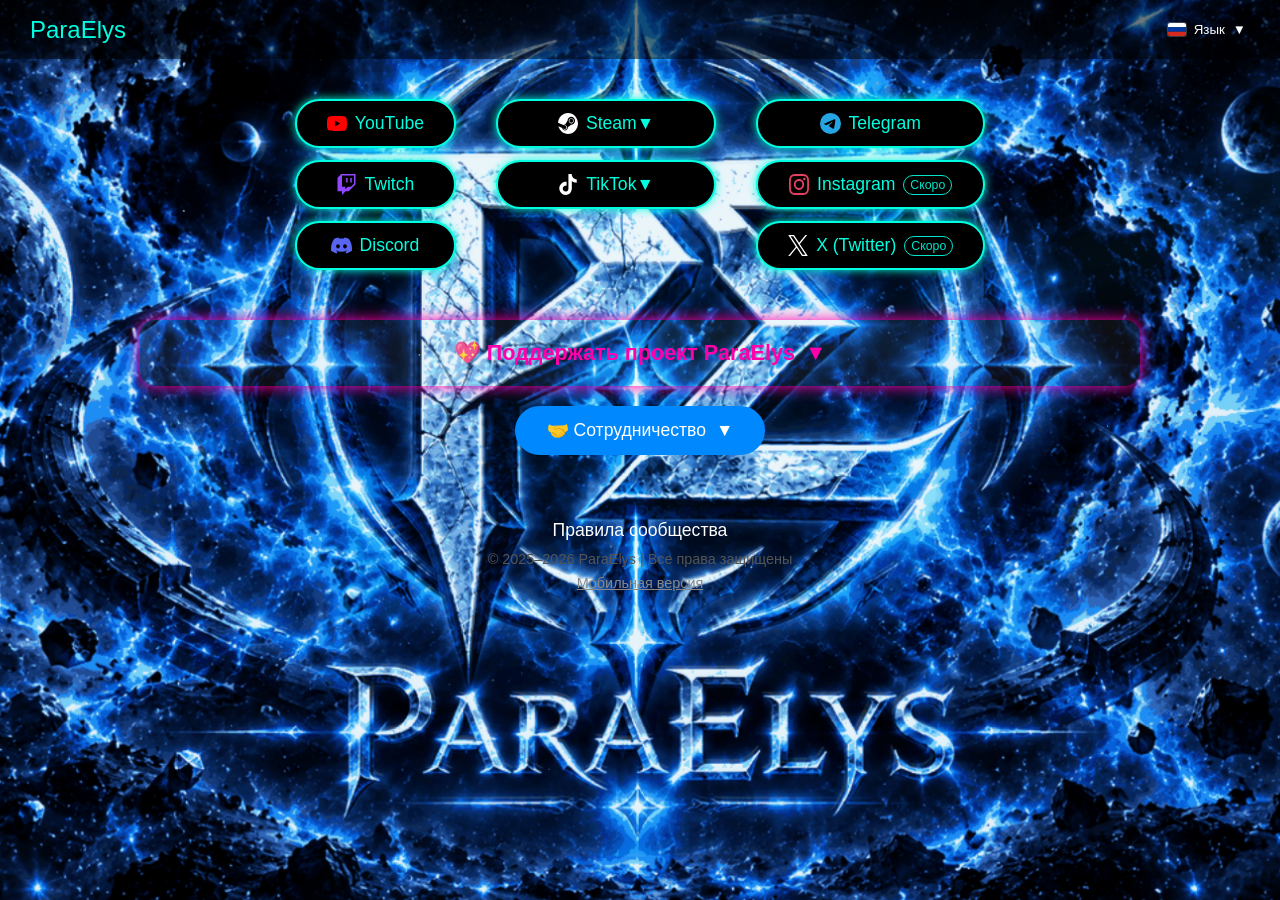
==== commit 6ccfc2ef: "Mark Instagram and X as coming soon" ====
--- a/index.html
+++ b/index.html
@@ -19,7 +19,7 @@
 <meta name="twitter:description" content="Социальные сети, стримы, проекты, поддержка и сотрудничество с ParaElys.">
 <meta http-equiv="Content-Security-Policy" content="default-src 'self'; base-uri 'none'; object-src 'none'; script-src 'self'; style-src 'self' https://fonts.googleapis.com; font-src https://fonts.gstatic.com; img-src 'self' data:; connect-src 'none'; frame-src 'none'; media-src 'none'; worker-src 'none'; manifest-src 'none'; form-action 'none'; upgrade-insecure-requests">
 <meta name="referrer" content="no-referrer">
-<link rel="stylesheet" href="styles.css?v=20261008-5">
+<link rel="stylesheet" href="styles.css?v=20261008-6">
 </head>
 <body>
 <div class="cosmic-stage" id="cosmicStage" aria-hidden="true">
@@ -71,8 +71,8 @@
 
     <div class="column">
         <a href="https://t.me/ParaElys" target="_blank" rel="noopener noreferrer" class="link-btn brand-telegram"><img class="brand-icon" src="icons/telegram.svg" alt="" aria-hidden="true">Telegram</a>
-        <a href="https://instagram.com/ParaElys.Official" target="_blank" rel="noopener noreferrer" class="link-btn brand-instagram"><img class="brand-icon" src="icons/instagram.svg" alt="" aria-hidden="true">Instagram</a>
-        <a href="https://twitter.com/ParaElys" target="_blank" rel="noopener noreferrer" class="link-btn brand-x"><img class="brand-icon" src="icons/x.svg" alt="" aria-hidden="true">X (Twitter)</a>
+        <a href="https://instagram.com/ParaElys.Official" target="_blank" rel="noopener noreferrer" class="link-btn brand-instagram social-disabled" aria-disabled="true"><img class="brand-icon" src="icons/instagram.svg" alt="" aria-hidden="true">Instagram <span class="soon-badge" data-soon>Скоро</span></a>
+        <a href="https://twitter.com/ParaElys" target="_blank" rel="noopener noreferrer" class="link-btn brand-x social-disabled" aria-disabled="true"><img class="brand-icon" src="icons/x.svg" alt="" aria-hidden="true">X (Twitter) <span class="soon-badge" data-soon>Скоро</span></a>
     </div>
 </div>
 
@@ -127,7 +127,7 @@
     </div>
 </div>
 
-<script src="script.js?v=20261008-5" defer></script>
+<script src="script.js?v=20261008-6" defer></script>
 
 </body>
 </html>
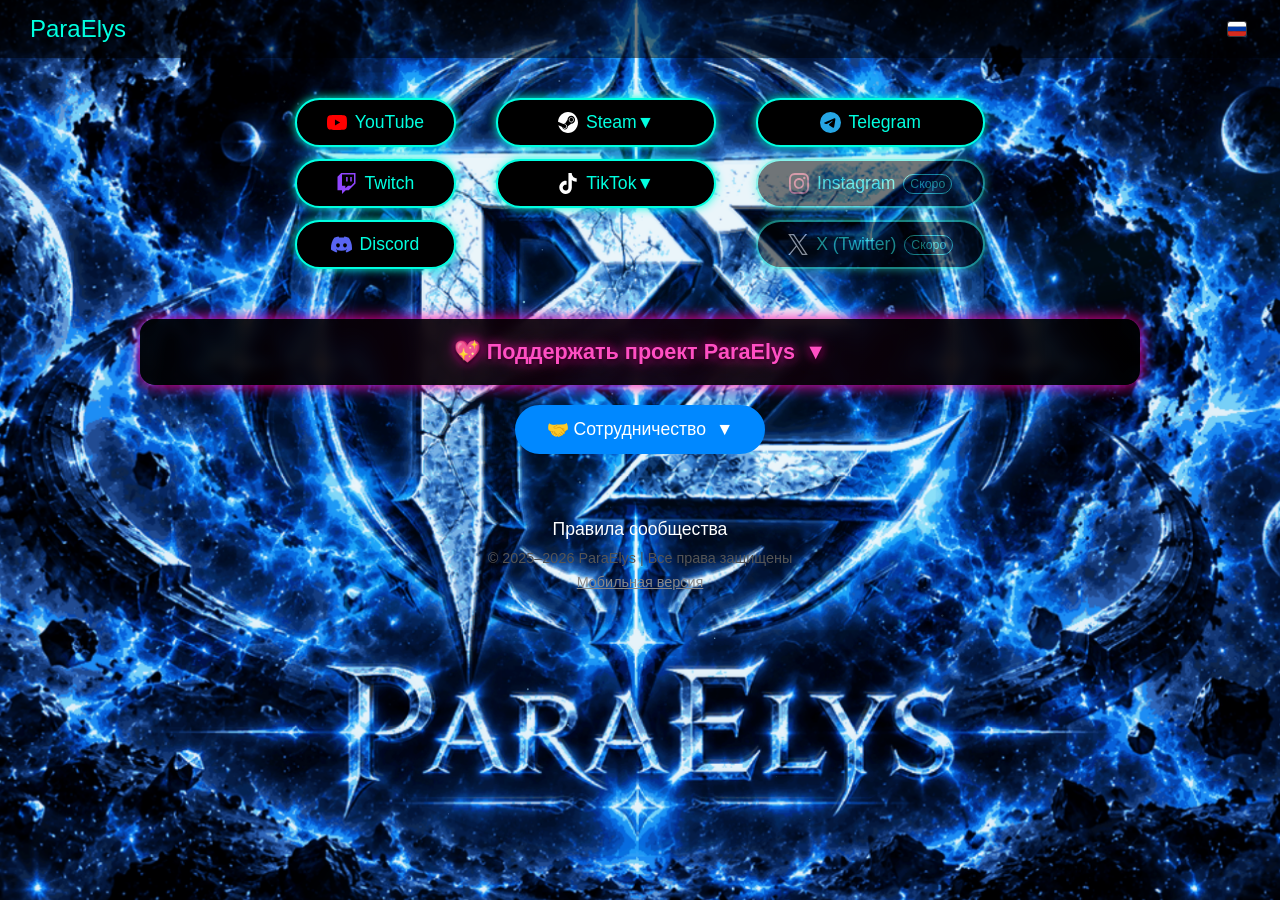
==== commit ebecdea7: "Center button labels and simplify language trigger" ====
--- a/index.html
+++ b/index.html
@@ -19,7 +19,7 @@
 <meta name="twitter:description" content="Социальные сети, стримы, проекты, поддержка и сотрудничество с ParaElys.">
 <meta http-equiv="Content-Security-Policy" content="default-src 'self'; base-uri 'none'; object-src 'none'; script-src 'self'; style-src 'self' https://fonts.googleapis.com; font-src https://fonts.gstatic.com; img-src 'self' data:; connect-src 'none'; frame-src 'none'; media-src 'none'; worker-src 'none'; manifest-src 'none'; form-action 'none'; upgrade-insecure-requests">
 <meta name="referrer" content="no-referrer">
-<link rel="stylesheet" href="styles.css?v=20261008-6">
+<link rel="stylesheet" href="styles.css?v=20261008-7">
 </head>
 <body>
 <div class="cosmic-stage" id="cosmicStage" aria-hidden="true">
@@ -33,7 +33,7 @@
 <header>
     <a id="homeLink" class="logo" href="#" aria-label="На главную">ParaElys</a>
     <div class="language-menu" id="languageMenu">
-        <button class="language-toggle" id="languageToggle" type="button" aria-haspopup="menu" aria-expanded="false" aria-controls="languageOptions"><img class="flag-icon" src="icons/flags/ru.svg" alt=""> <span id="languageToggleLabel">Язык</span> <span aria-hidden="true">▼</span></button>
+        <button class="language-toggle" id="languageToggle" type="button" aria-label="Язык" aria-haspopup="menu" aria-expanded="false" aria-controls="languageOptions"><img class="flag-icon" src="icons/flags/ru.svg" alt=""></button>
         <div class="language-options" id="languageOptions" role="menu">
             <button type="button" role="menuitem" data-lang="ru"><img class="flag-icon" src="icons/flags/ru.svg" alt="">Русский</button>
             <button type="button" role="menuitem" data-lang="en"><img class="flag-icon" src="icons/flags/gb.svg" alt="">English</button>
@@ -45,14 +45,14 @@
 
 <div class="links">
     <div class="column">
-        <a href="https://youtube.com/ParaElys" target="_blank" rel="noopener noreferrer" class="link-btn brand-youtube"><img class="brand-icon" src="icons/youtube.svg" alt="" aria-hidden="true">YouTube</a>
-        <a href="https://twitch.tv/ParaElys" target="_blank" rel="noopener noreferrer" class="link-btn brand-twitch"><img class="brand-icon" src="icons/twitch.svg" alt="" aria-hidden="true">Twitch</a>
-        <a href="https://discord.com/users/783690268620488744" target="_blank" rel="noopener noreferrer" class="link-btn brand-discord"><img class="brand-icon" src="icons/discord.svg" alt="" aria-hidden="true">Discord</a>
+        <a href="https://youtube.com/ParaElys" target="_blank" rel="noopener noreferrer" class="link-btn brand-youtube"><img class="brand-icon" src="icons/youtube.svg" alt="" aria-hidden="true"><span class="btn-label">YouTube</span></a>
+        <a href="https://twitch.tv/ParaElys" target="_blank" rel="noopener noreferrer" class="link-btn brand-twitch"><img class="brand-icon" src="icons/twitch.svg" alt="" aria-hidden="true"><span class="btn-label">Twitch</span></a>
+        <a href="https://discord.com/users/783690268620488744" target="_blank" rel="noopener noreferrer" class="link-btn brand-discord"><img class="brand-icon" src="icons/discord.svg" alt="" aria-hidden="true"><span class="btn-label">Discord</span></a>
     </div>
 
     <div class="column">
         <div class="dropdown">
-            <div class="link-btn brand-steam" data-dropdown-toggle role="button" tabindex="0" aria-haspopup="true" aria-expanded="false"><img class="brand-icon" src="icons/steam.svg" alt="" aria-hidden="true">Steam <span aria-hidden="true">▼</span></div>
+            <div class="link-btn brand-steam" data-dropdown-toggle role="button" tabindex="0" aria-haspopup="true" aria-expanded="false"><img class="brand-icon" src="icons/steam.svg" alt="" aria-hidden="true"><span class="btn-label">Steam</span><span class="menu-arrow" aria-hidden="true">▼</span></div>
             <div class="dropdown-content">
                 <a href="https://steamcommunity.com/id/SgAmeBplAy/" target="_blank" rel="noopener noreferrer">SgAmeBplAy</a>
                 <a href="https://steamcommunity.com/groups/ParaElys" target="_blank" rel="noopener noreferrer">ParaElys</a>
@@ -60,7 +60,7 @@
         </div>
 
         <div class="dropdown">
-            <div class="link-btn brand-tiktok" data-dropdown-toggle role="button" tabindex="0" aria-haspopup="true" aria-expanded="false"><img class="brand-icon" src="icons/tiktok.svg" alt="" aria-hidden="true">TikTok <span aria-hidden="true">▼</span></div>
+            <div class="link-btn brand-tiktok" data-dropdown-toggle role="button" tabindex="0" aria-haspopup="true" aria-expanded="false"><img class="brand-icon" src="icons/tiktok.svg" alt="" aria-hidden="true"><span class="btn-label">TikTok</span><span class="menu-arrow" aria-hidden="true">▼</span></div>
             <div class="dropdown-content">
                 <a href="https://www.tiktok.com/@paraelys" target="_blank" rel="noopener noreferrer">ParaElys</a>
                 <a href="https://www.tiktok.com/@paraelys.anime" target="_blank" rel="noopener noreferrer">ParaElys.Anime</a>
@@ -70,9 +70,9 @@
     </div>
 
     <div class="column">
-        <a href="https://t.me/ParaElys" target="_blank" rel="noopener noreferrer" class="link-btn brand-telegram"><img class="brand-icon" src="icons/telegram.svg" alt="" aria-hidden="true">Telegram</a>
-        <a href="https://instagram.com/ParaElys.Official" target="_blank" rel="noopener noreferrer" class="link-btn brand-instagram social-disabled" aria-disabled="true"><img class="brand-icon" src="icons/instagram.svg" alt="" aria-hidden="true">Instagram <span class="soon-badge" data-soon>Скоро</span></a>
-        <a href="https://twitter.com/ParaElys" target="_blank" rel="noopener noreferrer" class="link-btn brand-x social-disabled" aria-disabled="true"><img class="brand-icon" src="icons/x.svg" alt="" aria-hidden="true">X (Twitter) <span class="soon-badge" data-soon>Скоро</span></a>
+        <a href="https://t.me/ParaElys" target="_blank" rel="noopener noreferrer" class="link-btn brand-telegram"><img class="brand-icon" src="icons/telegram.svg" alt="" aria-hidden="true"><span class="btn-label">Telegram</span></a>
+        <a href="https://instagram.com/ParaElys.Official" target="_blank" rel="noopener noreferrer" class="link-btn brand-instagram social-disabled" aria-disabled="true"><img class="brand-icon" src="icons/instagram.svg" alt="" aria-hidden="true"><span class="btn-label">Instagram</span><span class="soon-badge" data-soon>Скоро</span></a>
+        <a href="https://twitter.com/ParaElys" target="_blank" rel="noopener noreferrer" class="link-btn brand-x social-disabled" aria-disabled="true"><img class="brand-icon" src="icons/x.svg" alt="" aria-hidden="true"><span class="btn-label">X (Twitter)</span><span class="soon-badge" data-soon>Скоро</span></a>
     </div>
 </div>
 
@@ -82,12 +82,12 @@
         <span class="support-arrow" aria-hidden="true">▼</span>
     </button>
     <div class="support-links" id="supportLinks">
-        <a href="#" class="support-service brand-paypal support-disabled" aria-disabled="true" tabindex="-1"><img class="brand-icon" src="icons/paypal.svg" alt="" aria-hidden="true">PayPal <span class="soon-badge" data-soon>Скоро</span></a>
-        <a href="https://send.monobank.ua/jar/ATRMQ6Q4ir" target="_blank" rel="noopener noreferrer" class="support-service brand-monobank"><img class="brand-icon" src="icons/monobank.svg" alt="" aria-hidden="true">Monobank</a>
-        <a href="#" class="support-service brand-donationalerts support-disabled" aria-disabled="true" tabindex="-1"><img class="brand-icon" src="icons/donationalerts.svg" alt="" aria-hidden="true">DonationAlerts <span class="soon-badge" data-soon>Скоро</span></a>
-        <a href="https://steamcommunity.com/tradeoffer/new/?partner=419988897&token=-GGvnD6H" target="_blank" rel="noopener noreferrer" class="support-service brand-steam"><img class="brand-icon" src="icons/steam.svg" alt="" aria-hidden="true">Steam Trade</a>
-        <a href="#" class="support-service brand-patreon support-disabled" aria-disabled="true" tabindex="-1"><img class="brand-icon" src="icons/patreon.svg" alt="" aria-hidden="true">Patreon <span class="soon-badge" data-soon>Скоро</span></a>
-        <a href="#" class="support-service brand-boosty support-disabled" aria-disabled="true" tabindex="-1"><img class="brand-icon" src="icons/boosty.svg" alt="" aria-hidden="true">Boosty <span class="soon-badge" data-soon>Скоро</span></a>
+        <a href="#" class="support-service brand-paypal support-disabled" aria-disabled="true" tabindex="-1"><img class="brand-icon" src="icons/paypal.svg" alt="" aria-hidden="true"><span class="btn-label">PayPal</span><span class="soon-badge" data-soon>Скоро</span></a>
+        <a href="https://send.monobank.ua/jar/ATRMQ6Q4ir" target="_blank" rel="noopener noreferrer" class="support-service brand-monobank"><img class="brand-icon" src="icons/monobank.svg" alt="" aria-hidden="true"><span class="btn-label">Monobank</span></a>
+        <a href="#" class="support-service brand-donationalerts support-disabled" aria-disabled="true" tabindex="-1"><img class="brand-icon" src="icons/donationalerts.svg" alt="" aria-hidden="true"><span class="btn-label">DonationAlerts</span><span class="soon-badge" data-soon>Скоро</span></a>
+        <a href="https://steamcommunity.com/tradeoffer/new/?partner=419988897&token=-GGvnD6H" target="_blank" rel="noopener noreferrer" class="support-service brand-steam"><img class="brand-icon" src="icons/steam.svg" alt="" aria-hidden="true"><span class="btn-label">Steam Trade</span></a>
+        <a href="#" class="support-service brand-patreon support-disabled" aria-disabled="true" tabindex="-1"><img class="brand-icon" src="icons/patreon.svg" alt="" aria-hidden="true"><span class="btn-label">Patreon</span><span class="soon-badge" data-soon>Скоро</span></a>
+        <a href="#" class="support-service brand-boosty support-disabled" aria-disabled="true" tabindex="-1"><img class="brand-icon" src="icons/boosty.svg" alt="" aria-hidden="true"><span class="btn-label">Boosty</span><span class="soon-badge" data-soon>Скоро</span></a>
     </div>
 </div>
 
@@ -127,7 +127,7 @@
     </div>
 </div>
 
-<script src="script.js?v=20261008-6" defer></script>
+<script src="script.js?v=20261008-7" defer></script>
 
 </body>
 </html>
--- a/styles.css
+++ b/styles.css
@@ -155,7 +155,9 @@
     .support {
         margin-top: 50px;
         padding: 0;
-        background: rgba(255,255,255,0.05);
+        background: rgba(0,0,0,0.56);
+        backdrop-filter: blur(6px) saturate(.9);
+        -webkit-backdrop-filter: blur(6px) saturate(.9);
         border-radius: 15px;
         max-width: 1000px;
         margin-left: auto;
@@ -166,8 +168,8 @@
     .support-toggle {
         width: 100%;
         border: 0;
-        background: transparent;
-        color: #ff00aa;
+        background: linear-gradient(90deg, rgba(0,0,0,.78), rgba(20,0,14,.88), rgba(0,0,0,.78));
+        color: #ff4fc3;
         padding: 20px;
         font: inherit;
         font-size: 1.35rem;
@@ -178,11 +180,19 @@
         justify-content: center;
         gap: 10px;
         transition: 0.3s;
+        text-shadow:
+            0 2px 4px rgba(0,0,0,.95),
+            0 0 10px rgba(255,0,170,.95),
+            0 0 20px rgba(255,0,170,.38);
     }
     .support-toggle:hover,
     .support.open .support-toggle {
-        background: rgba(255,0,170,0.08);
-        text-shadow: 0 0 10px #ff00aa;
+        background: linear-gradient(90deg, rgba(0,0,0,.84), rgba(35,0,24,.94), rgba(0,0,0,.84));
+        color: #ff78d2;
+        text-shadow:
+            0 2px 4px rgba(0,0,0,1),
+            0 0 12px rgba(255,0,170,1),
+            0 0 24px rgba(255,0,170,.5);
     }
     .support-arrow {
         display: inline-block;
@@ -921,3 +931,21 @@
         height: 100lvh;
     }
 }
+
+
+/* Неактивные социальные сети: ссылка сохранена, но до запуска кнопка не кликается */
+.social-disabled {
+    opacity: .52;
+    cursor: not-allowed;
+    filter: grayscale(.25);
+}
+.social-disabled:hover {
+    background: rgba(3,7,10,.94) !important;
+    color: #d8d8d8 !important;
+    box-shadow: 0 0 8px rgba(255,255,255,.12) !important;
+    transform: none !important;
+    border-color: rgba(255,255,255,.34) !important;
+}
+.social-disabled:hover .brand-icon {
+    transform: none !important;
+}
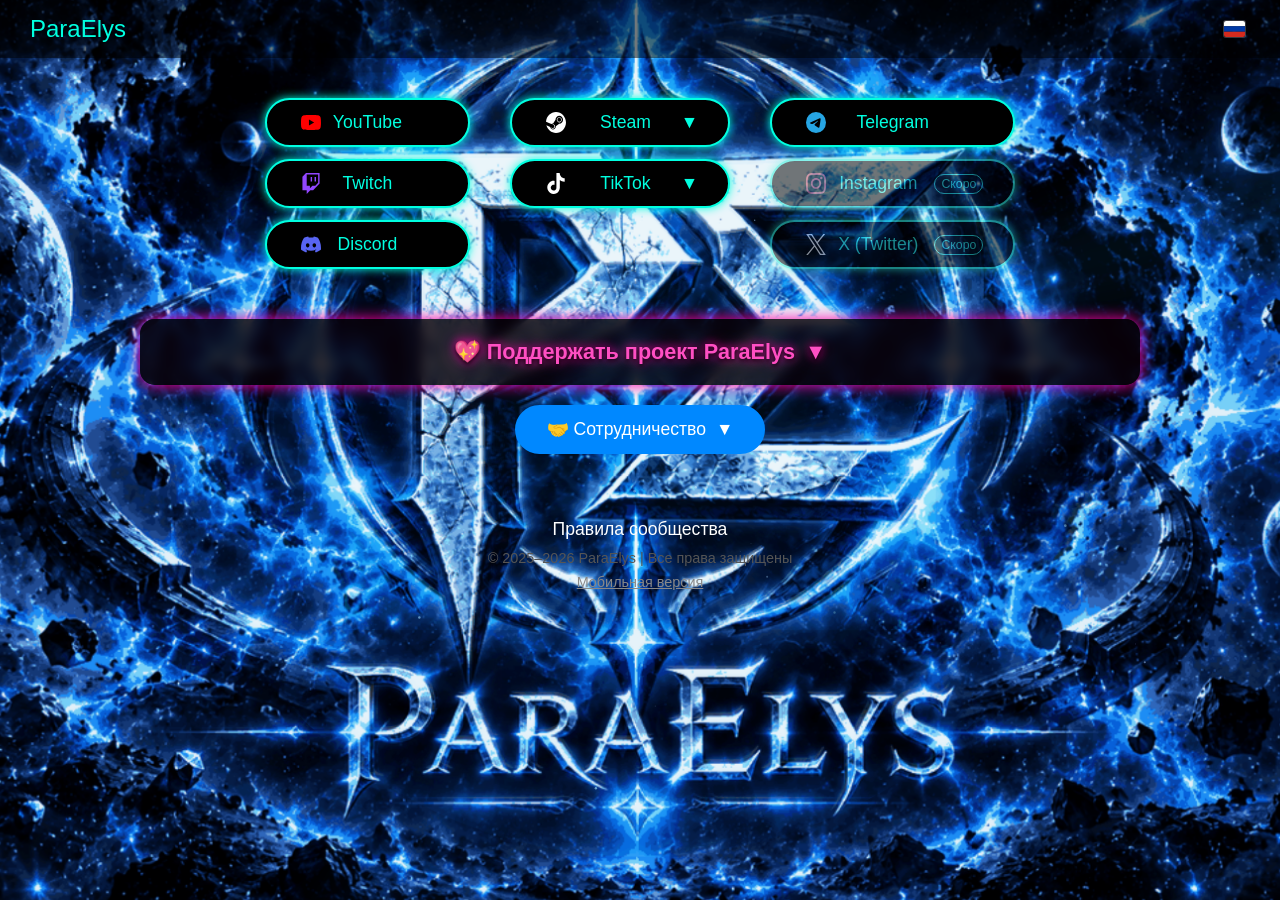
==== commit b728d93c: "Finalize favicon and release metadata" ====
--- a/index.html
+++ b/index.html
@@ -7,8 +7,10 @@
 <meta name="description" content="Официальная страница ParaElys: социальные сети, стримы, проекты, поддержка и контакты для сотрудничества.">
 <meta name="robots" content="index,follow,max-image-preview:large">
 <meta name="author" content="ParaElys">
+<meta name="theme-color" content="#000000">
 <link rel="canonical" href="https://paraelys.github.io/ParaElys/">
-<link rel="icon" href="favicon.png?v=20261008-3" type="image/png">
+<link rel="icon" href="favicon-pe.png?v=final-1" type="image/png" sizes="64x64">
+<link rel="shortcut icon" href="favicon-pe.png?v=final-1" type="image/png">
 <meta property="og:type" content="website">
 <meta property="og:site_name" content="ParaElys">
 <meta property="og:title" content="ParaElys — официальный сайт и ссылки">
@@ -19,7 +21,7 @@
 <meta name="twitter:description" content="Социальные сети, стримы, проекты, поддержка и сотрудничество с ParaElys.">
 <meta http-equiv="Content-Security-Policy" content="default-src 'self'; base-uri 'none'; object-src 'none'; script-src 'self'; style-src 'self' https://fonts.googleapis.com; font-src https://fonts.gstatic.com; img-src 'self' data:; connect-src 'none'; frame-src 'none'; media-src 'none'; worker-src 'none'; manifest-src 'none'; form-action 'none'; upgrade-insecure-requests">
 <meta name="referrer" content="no-referrer">
-<link rel="stylesheet" href="styles.css?v=20261008-7">
+<link rel="stylesheet" href="styles.css?v=final-1">
 </head>
 <body>
 <div class="cosmic-stage" id="cosmicStage" aria-hidden="true">
@@ -127,7 +129,7 @@
     </div>
 </div>
 
-<script src="script.js?v=20261008-7" defer></script>
+<script src="script.js?v=final-1" defer></script>
 
 </body>
 </html>
--- a/styles.css
+++ b/styles.css
@@ -949,3 +949,62 @@
 .social-disabled:hover .brand-icon {
     transform: none !important;
 }
+
+
+/* v7: строгое центрирование текста внутри кнопок */
+.link-btn,
+.support-service {
+    position: relative;
+    display: grid !important;
+    grid-template-columns: 1.6em minmax(0,1fr) auto;
+    align-items: center;
+    column-gap: 8px;
+}
+.link-btn .brand-icon,
+.support-service .brand-icon {
+    grid-column: 1;
+    justify-self: center;
+    margin-right: 0;
+}
+.link-btn .btn-label,
+.support-service .btn-label {
+    grid-column: 2;
+    justify-self: center;
+    text-align: center;
+    min-width: 0;
+}
+.link-btn .menu-arrow,
+.link-btn .soon-badge,
+.support-service .soon-badge {
+    grid-column: 3;
+    justify-self: end;
+}
+.link-btn:not(:has(.menu-arrow)):not(:has(.soon-badge)),
+.support-service:not(:has(.soon-badge)) {
+    grid-template-columns: 1.6em minmax(0,1fr) 1.6em;
+}
+
+/* Флаг выбранного языка без подписи и без рамки */
+.language-toggle {
+    padding: 5px;
+    min-width: auto;
+    border: 0 !important;
+    box-shadow: none !important;
+}
+.language-toggle .flag-icon {
+    width: 1.6em;
+    height: 1.15em;
+}
+
+/* Единый фон блока поддержки в закрытом и открытом состоянии */
+.support {
+    background: rgba(10, 0, 8, .58);
+}
+.support-toggle,
+.support-toggle:hover,
+.support.open .support-toggle {
+    background: rgba(10, 0, 8, .58);
+}
+.support.open .support-links {
+    background: rgba(10, 0, 8, .58);
+}
